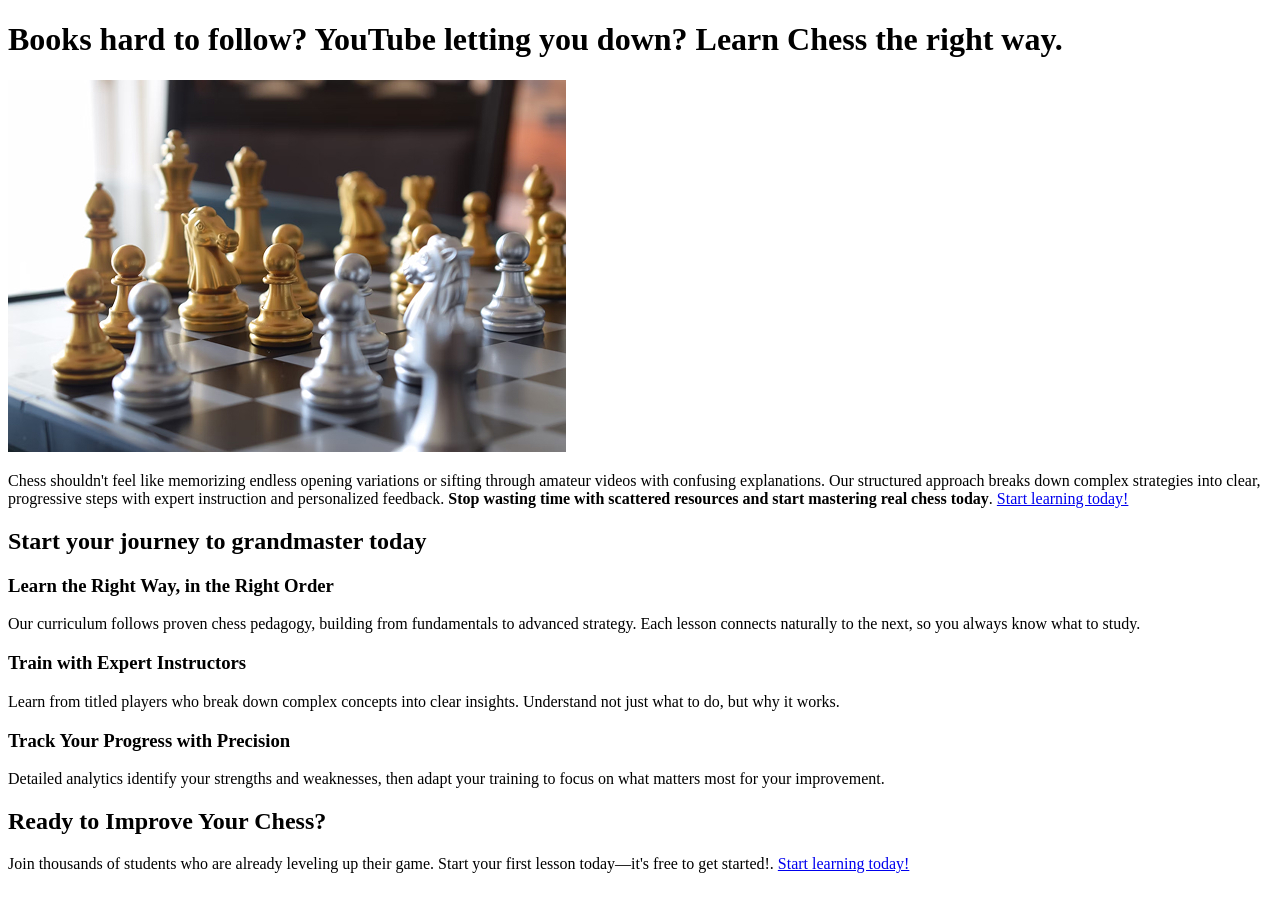
==== index.html @ 09dcffe7 "Initial project setup" ====
<!doctype html>
<html lang="en">
  <head>
    <meta charset="UTF-8" />
    <meta name="viewport" content="width=device-width, initial-scale=1.0" />
    <title>Learn Chess the right way</title>
    <link href="styles/style.css" rel="stylesheet" />
  </head>

  <body>
    <main>
      <h1>
        Books hard to follow? YouTube letting you down? Learn Chess the right
        way.
      </h1>
      <img
        src="images/chess-board.jpg"
        alt="A chess board with gold and silver peices"
      />
      <p>
        Chess shouldn't feel like memorizing endless opening variations or
        sifting through amateur videos with confusing explanations. Our
        structured approach breaks down complex strategies into clear,
        progressive steps with expert instruction and personalized feedback.
        <strong
          >Stop wasting time with scattered resources and start mastering real
          chess today</strong
        >. <a href="instructor.html">Start learning today!</a>
      </p>

      <h2>Start your journey to grandmaster today</h2>
      <h3>Learn the Right Way, in the Right Order</h3>
      <p>
        Our curriculum follows proven chess pedagogy, building from fundamentals
        to advanced strategy. Each lesson connects naturally to the next, so you
        always know what to study.
      </p>
      <h3>Train with Expert Instructors</h3>
      <p>
        Learn from titled players who break down complex concepts into clear
        insights. Understand not just what to do, but why it works.
      </p>
      <h3>Track Your Progress with Precision</h3>
      <p>
        Detailed analytics identify your strengths and weaknesses, then adapt
        your training to focus on what matters most for your improvement.
      </p>
    </main>
    <footer>
      <h2>Ready to Improve Your Chess?</h2>
      <p>
        Join thousands of students who are already leveling up their game. Start
        your first lesson today—it's free to get started!.
        <a href="instructor.html">Start learning today!</a>
      </p>
    </footer>
  </body>
</html>
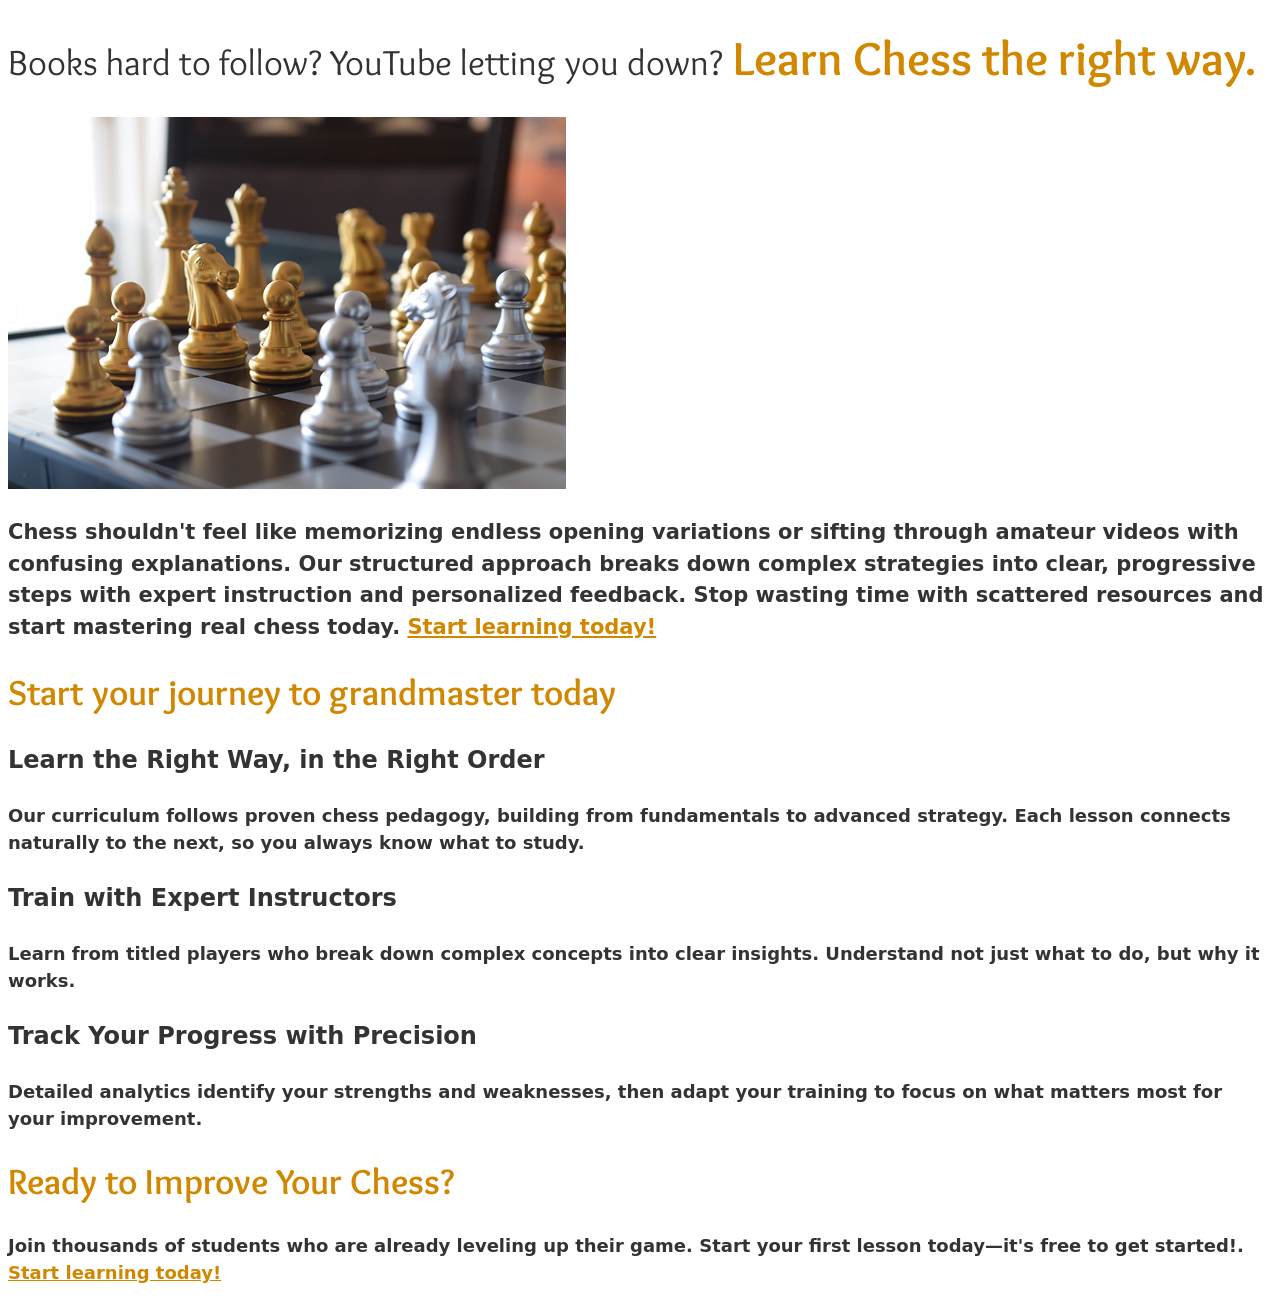
==== commit 1df72020: "Style colors and typography" ====
--- a/index.html
+++ b/index.html
@@ -10,14 +10,14 @@
   <body>
     <main>
       <h1>
-        Books hard to follow? YouTube letting you down? Learn Chess the right
-        way.
+        <span>Books hard to follow? YouTube letting you down?</span> Learn Chess
+        the right way.
       </h1>
       <img
-        src="images/chess-board.jpg"
+        src="assets/images/chess-board.jpg"
         alt="A chess board with gold and silver peices"
       />
-      <p>
+      <p class="lede">
         Chess shouldn't feel like memorizing endless opening variations or
         sifting through amateur videos with confusing explanations. Our
         structured approach breaks down complex strategies into clear,
--- a/styles/style.css
+++ b/styles/style.css
@@ -0,0 +1,69 @@
+@font-face {
+  font-family: "Overlock";
+  src: local(Overlock), url(../assets/fonts/Overlock-Regular.ttf);
+}
+
+@font-face {
+  font-family: "Overlock";
+  src: local(Overlock Bold), url(../assets/fonts/Overlock-Bold.ttf);
+  font-weight: bold;
+}
+
+:root {
+  --clr-accent: hsl(39, 100%, 41%);
+  --clr-neutral-100: hsl(0 0% 100%);
+  --clr-neutral-800: hsl(0 0% 20%);
+  --fs-400: 1.125rem;
+  --fs-500: 1.3125rem;
+  --fs-600: 1.5rem;
+  --fs-700: 2.25rem;
+  --fs-800: 3rem;
+  --ff-base: system-ui, sans-serif;
+  --ff-accent: Overlock, serif;
+}
+
+body {
+  color: var(--clr-neutral-800);
+  font-size: var(--fs-400);
+  line-height: 1.5;
+  font-family: var(--ff-base);
+  font-weight: 700;
+}
+
+h1,
+h2 {
+  color: var(--clr-accent);
+  line-height: 1.1;
+  font-family: var(--ff-accent);
+}
+
+h1 {
+  font-size: var(--fs-800);
+}
+
+h2 {
+  font-size: var(--fs-700);
+}
+
+h3 {
+  font-size: var(--fs-600);
+}
+
+h1 span {
+  color: var(--clr-neutral-800);
+  font-size: 0.75em;
+  font-weight: 400;
+}
+
+a {
+  color: var(--clr-accent);
+}
+
+a:hover,
+a:focus-visible {
+  color: inherit;
+}
+
+.lede {
+  font-size: var(--fs-500);
+}
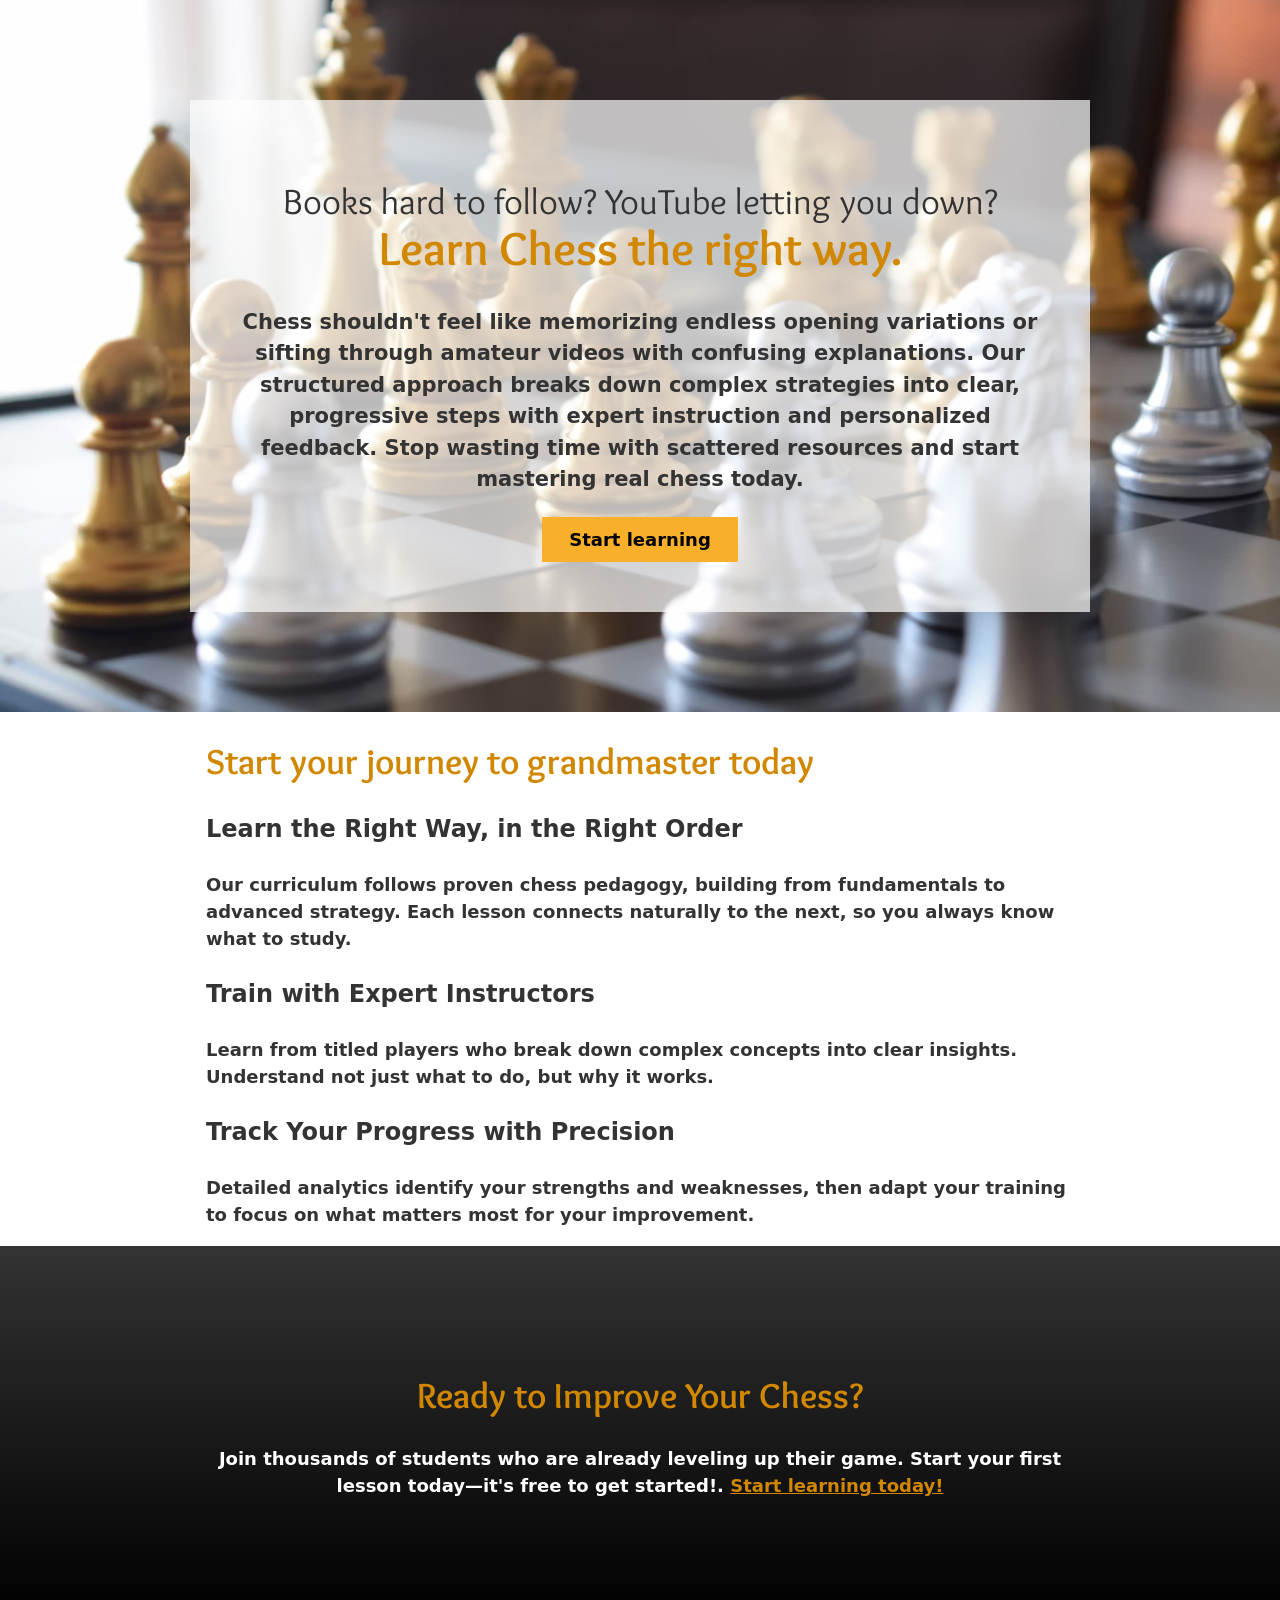
==== commit 10128c23: "Style home page layout" ====
--- a/index.html
+++ b/index.html
@@ -9,50 +9,54 @@
 
   <body>
     <main>
-      <h1>
-        <span>Books hard to follow? YouTube letting you down?</span> Learn Chess
-        the right way.
-      </h1>
-      <img
-        src="assets/images/chess-board.jpg"
-        alt="A chess board with gold and silver peices"
-      />
-      <p class="lede">
-        Chess shouldn't feel like memorizing endless opening variations or
-        sifting through amateur videos with confusing explanations. Our
-        structured approach breaks down complex strategies into clear,
-        progressive steps with expert instruction and personalized feedback.
-        <strong
-          >Stop wasting time with scattered resources and start mastering real
-          chess today</strong
-        >. <a href="instructor.html">Start learning today!</a>
-      </p>
-
-      <h2>Start your journey to grandmaster today</h2>
-      <h3>Learn the Right Way, in the Right Order</h3>
-      <p>
-        Our curriculum follows proven chess pedagogy, building from fundamentals
-        to advanced strategy. Each lesson connects naturally to the next, so you
-        always know what to study.
-      </p>
-      <h3>Train with Expert Instructors</h3>
-      <p>
-        Learn from titled players who break down complex concepts into clear
-        insights. Understand not just what to do, but why it works.
-      </p>
-      <h3>Track Your Progress with Precision</h3>
-      <p>
-        Detailed analytics identify your strengths and weaknesses, then adapt
-        your training to focus on what matters most for your improvement.
-      </p>
+      <div class="hero">
+        <div class="hero-content">
+          <h1>
+            <span>Books hard to follow? YouTube letting you down?</span> Learn
+            Chess the right way.
+          </h1>
+          <p class="lede">
+            Chess shouldn't feel like memorizing endless opening variations or
+            sifting through amateur videos with confusing explanations. Our
+            structured approach breaks down complex strategies into clear,
+            progressive steps with expert instruction and personalized feedback.
+            <strong
+              >Stop wasting time with scattered resources and start mastering
+              real chess today</strong
+            >.
+          </p>
+          <button class="button">Start learning</button>
+        </div>
+      </div>
+      <div class="middle">
+        <h2>Start your journey to grandmaster today</h2>
+        <h3>Learn the Right Way, in the Right Order</h3>
+        <p>
+          Our curriculum follows proven chess pedagogy, building from
+          fundamentals to advanced strategy. Each lesson connects naturally to
+          the next, so you always know what to study.
+        </p>
+        <h3>Train with Expert Instructors</h3>
+        <p>
+          Learn from titled players who break down complex concepts into clear
+          insights. Understand not just what to do, but why it works.
+        </p>
+        <h3>Track Your Progress with Precision</h3>
+        <p>
+          Detailed analytics identify your strengths and weaknesses, then adapt
+          your training to focus on what matters most for your improvement.
+        </p>
+      </div>
     </main>
-    <footer>
-      <h2>Ready to Improve Your Chess?</h2>
-      <p>
-        Join thousands of students who are already leveling up their game. Start
-        your first lesson today—it's free to get started!.
-        <a href="instructor.html">Start learning today!</a>
-      </p>
+    <footer class="page-footer">
+      <div class="footer-content">
+        <h2>Ready to Improve Your Chess?</h2>
+        <p>
+          Join thousands of students who are already leveling up their game.
+          Start your first lesson today—it's free to get started!.
+          <a href="instructor.html">Start learning today!</a>
+        </p>
+      </div>
     </footer>
   </body>
 </html>
--- a/styles/style.css
+++ b/styles/style.css
@@ -10,7 +10,8 @@
 }
 
 :root {
-  --clr-accent: hsl(39, 100%, 41%);
+  --clr-accent-400: hsl(39, 100%, 41%);
+  --clr-accent-300: hsl(39, 94%, 57%);
   --clr-neutral-100: hsl(0 0% 100%);
   --clr-neutral-800: hsl(0 0% 20%);
   --fs-400: 1.125rem;
@@ -22,17 +23,22 @@
   --ff-accent: Overlock, serif;
 }
 
+* {
+  box-sizing: border-box;
+}
+
 body {
   color: var(--clr-neutral-800);
   font-size: var(--fs-400);
   line-height: 1.5;
   font-family: var(--ff-base);
   font-weight: 700;
+  margin: 0;
 }
 
 h1,
 h2 {
-  color: var(--clr-accent);
+  color: var(--clr-accent-400);
   line-height: 1.1;
   font-family: var(--ff-accent);
 }
@@ -50,13 +56,14 @@
 }
 
 h1 span {
+  display: block;
   color: var(--clr-neutral-800);
   font-size: 0.75em;
   font-weight: 400;
 }
 
 a {
-  color: var(--clr-accent);
+  color: var(--clr-accent-400);
 }
 
 a:hover,
@@ -64,6 +71,53 @@
   color: inherit;
 }
 
+button {
+  font: inherit;
+}
+
+.button {
+  background-color: var(--clr-accent-300);
+  border: 0;
+  padding: 0.5em 1.5em;
+}
+
+.button:hover,
+.button:focus-visible {
+  background-color: var(--clr-neutral-800);
+  color: var(--clr-neutral-100);
+}
+
 .lede {
   font-size: var(--fs-500);
 }
+
+.hero {
+  background-color: var(--clr-accent-400);
+  background-image: url(../assets/images/chess-bg.jpg);
+  background-size: cover;
+  padding-block: 100px;
+  padding-inline: 1rem;
+  text-align: center;
+}
+
+.hero-content {
+  background-color: hsl(0 0% 100% / 0.7);
+  max-inline-size: 900px;
+  padding: 50px;
+  margin-inline: auto;
+}
+
+.page-footer {
+  background-color: var(--clr-neutral-800);
+  background-image: linear-gradient(var(--clr-neutral-800), black);
+  padding: 100px;
+  color: var(--clr-neutral-100);
+  text-align: center;
+}
+
+.middle,
+.footer-content {
+  padding-inline: 1rem;
+  max-inline-size: 900px;
+  margin-inline: auto;
+}
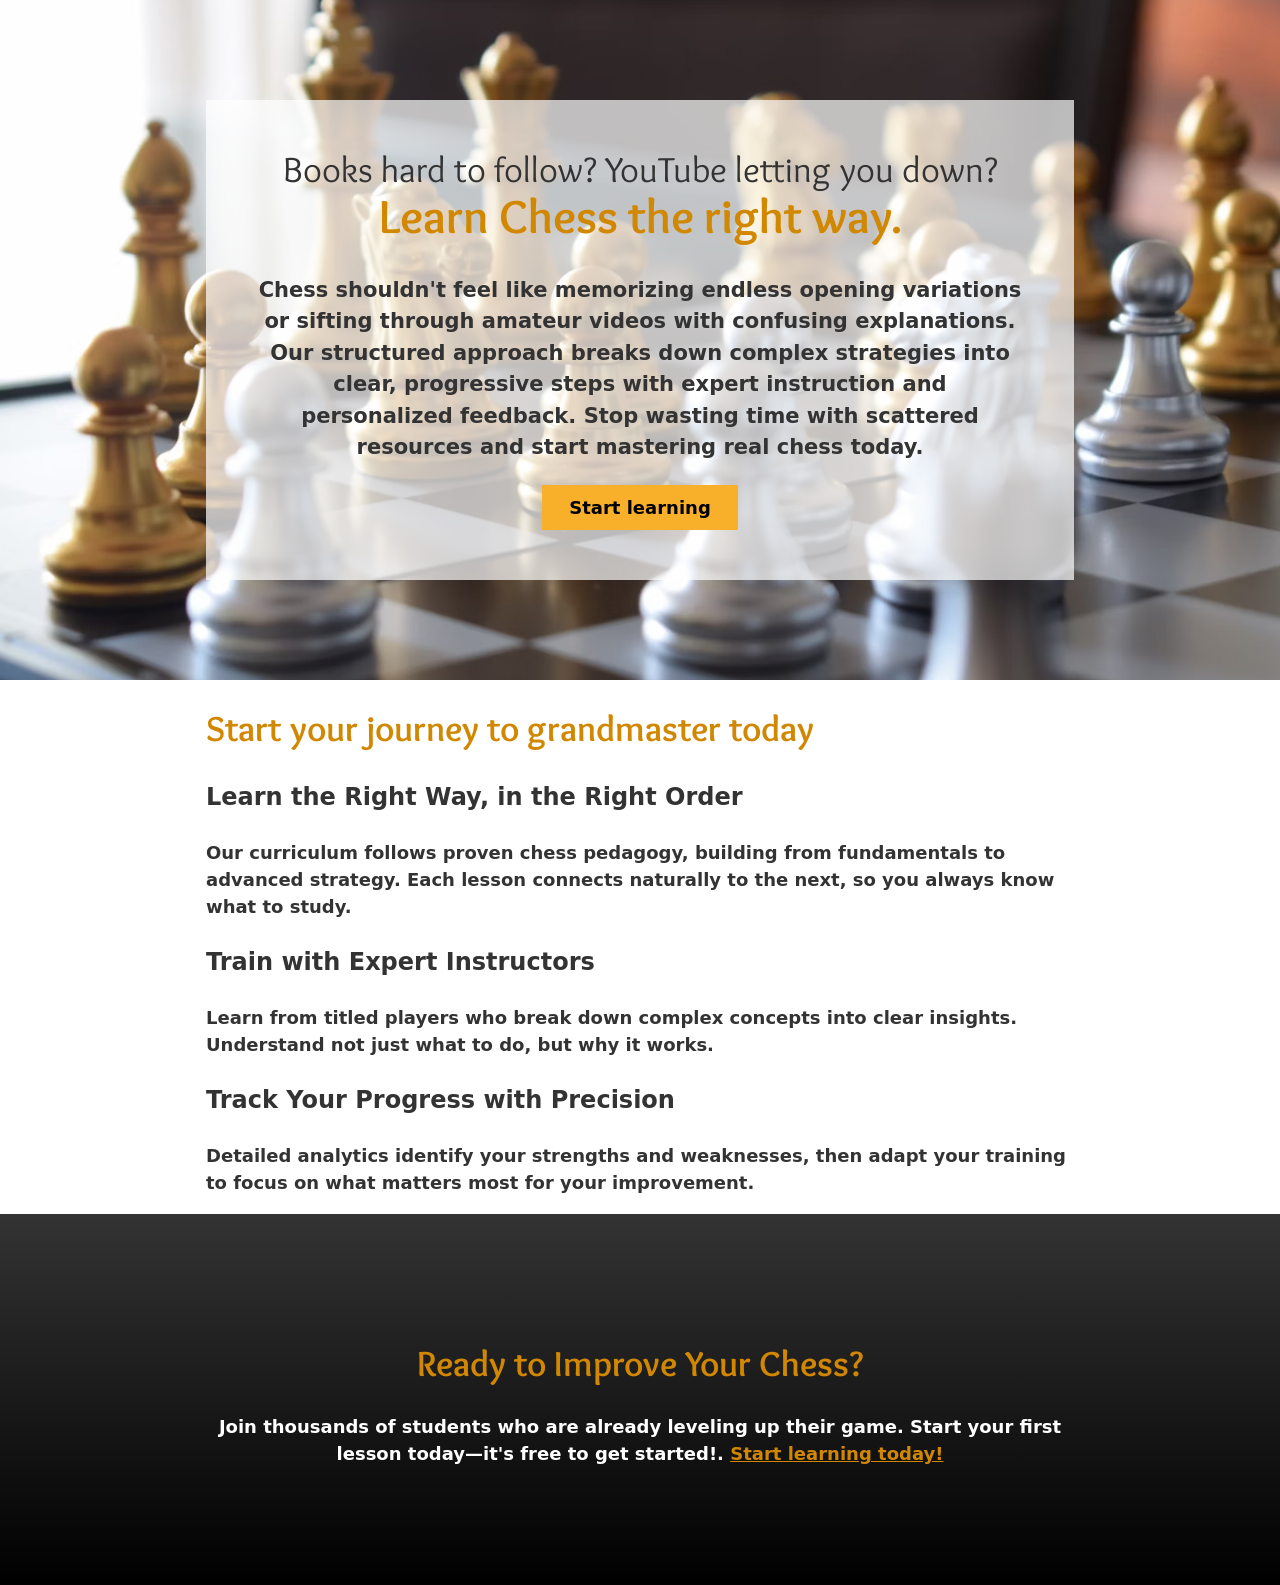
==== commit 13524ca7: "Refactor class names and styles" ====
--- a/index.html
+++ b/index.html
@@ -10,25 +10,28 @@
   <body>
     <main>
       <div class="hero">
-        <div class="hero-content">
-          <h1>
-            <span>Books hard to follow? YouTube letting you down?</span> Learn
-            Chess the right way.
-          </h1>
-          <p class="lede">
-            Chess shouldn't feel like memorizing endless opening variations or
-            sifting through amateur videos with confusing explanations. Our
-            structured approach breaks down complex strategies into clear,
-            progressive steps with expert instruction and personalized feedback.
-            <strong
-              >Stop wasting time with scattered resources and start mastering
-              real chess today</strong
-            >.
-          </p>
-          <button class="button">Start learning</button>
+        <div class="wrapper">
+          <div class="hero-content">
+            <h1>
+              <span>Books hard to follow? YouTube letting you down?</span> Learn
+              Chess the right way.
+            </h1>
+            <p class="lede">
+              Chess shouldn't feel like memorizing endless opening variations or
+              sifting through amateur videos with confusing explanations. Our
+              structured approach breaks down complex strategies into clear,
+              progressive steps with expert instruction and personalized
+              feedback.
+              <strong
+                >Stop wasting time with scattered resources and start mastering
+                real chess today</strong
+              >.
+            </p>
+            <button class="button">Start learning</button>
+          </div>
         </div>
       </div>
-      <div class="middle">
+      <div class="wrapper">
         <h2>Start your journey to grandmaster today</h2>
         <h3>Learn the Right Way, in the Right Order</h3>
         <p>
@@ -49,7 +52,7 @@
       </div>
     </main>
     <footer class="page-footer">
-      <div class="footer-content">
+      <div class="wrapper">
         <h2>Ready to Improve Your Chess?</h2>
         <p>
           Join thousands of students who are already leveling up their game.
--- a/styles/style.css
+++ b/styles/style.css
@@ -102,9 +102,15 @@
 
 .hero-content {
   background-color: hsl(0 0% 100% / 0.7);
-  max-inline-size: 900px;
   padding: 50px;
-  margin-inline: auto;
+}
+
+.hero-content > :first-child {
+  margin-block-start: 0;
+}
+
+.hero-content > :last-child {
+  margin-block-end: 0;
 }
 
 .page-footer {
@@ -115,8 +121,7 @@
   text-align: center;
 }
 
-.middle,
-.footer-content {
+.wrapper {
   padding-inline: 1rem;
   max-inline-size: 900px;
   margin-inline: auto;
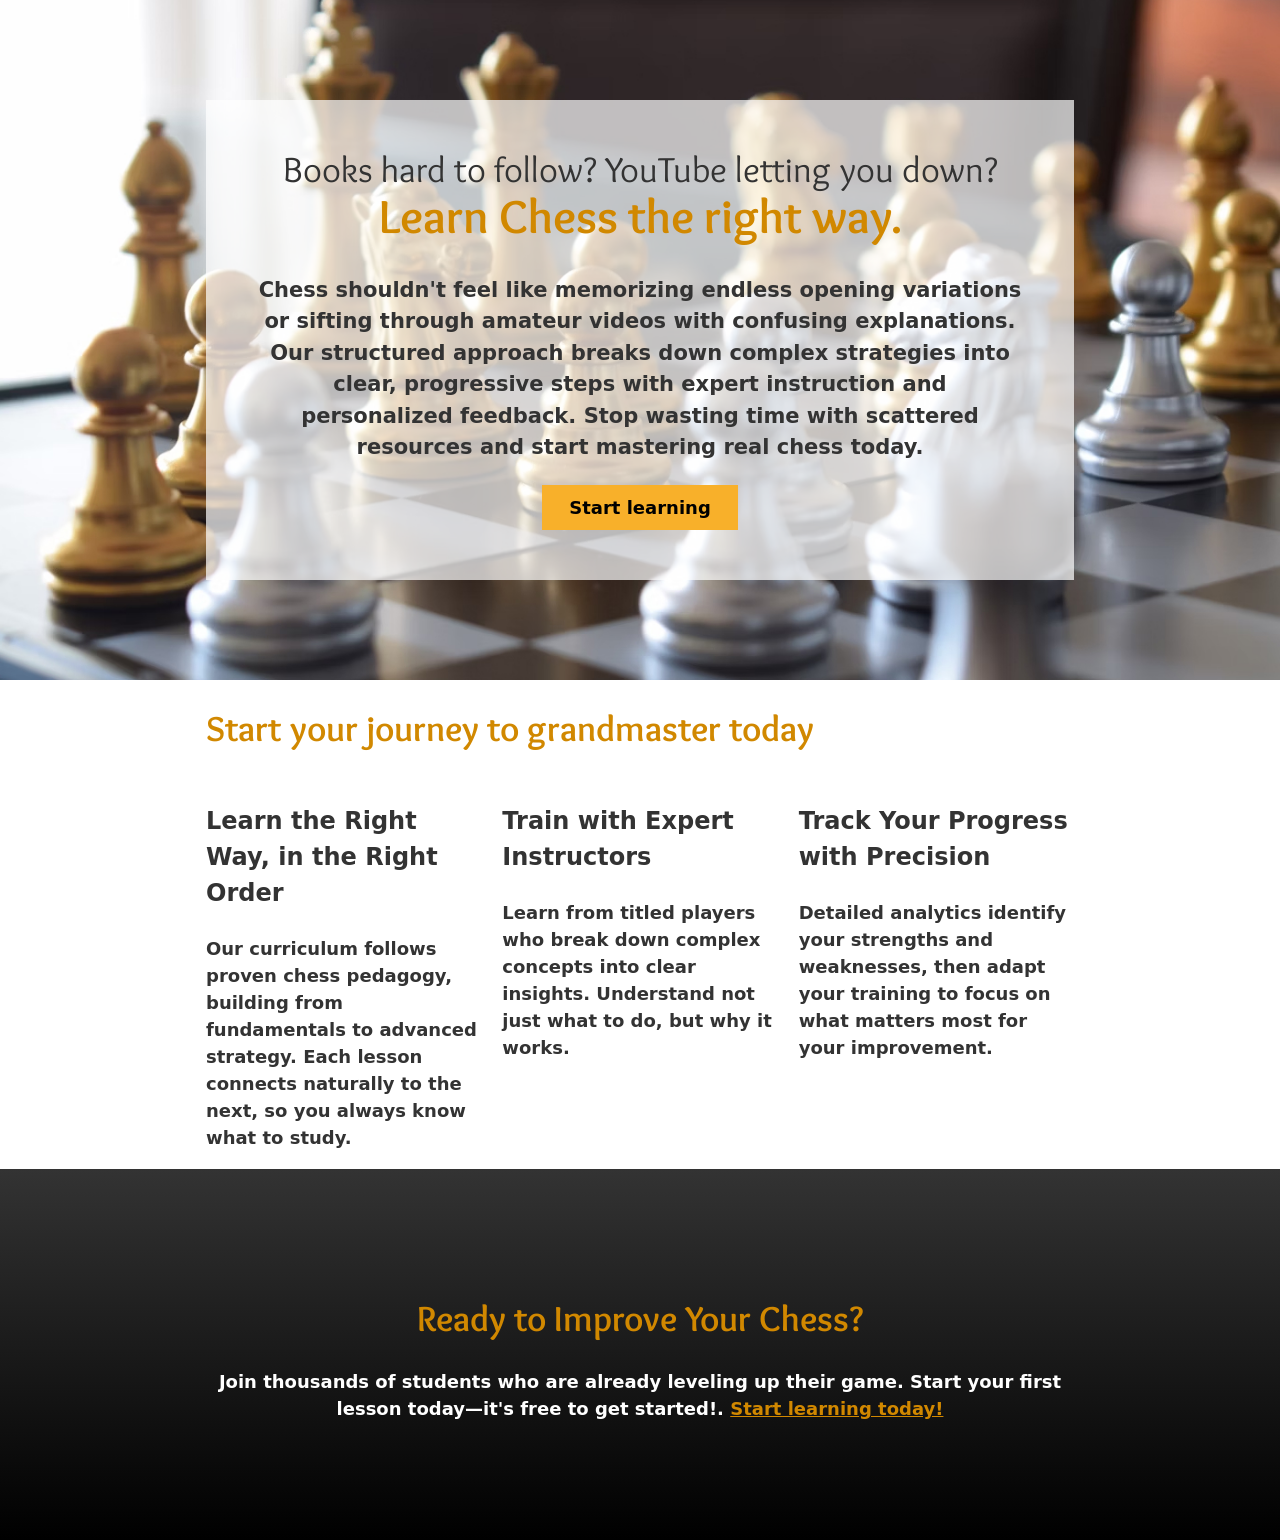
==== commit 127a254c: "Style grid layout on home page body" ====
--- a/index.html
+++ b/index.html
@@ -33,22 +33,31 @@
       </div>
       <div class="wrapper">
         <h2>Start your journey to grandmaster today</h2>
-        <h3>Learn the Right Way, in the Right Order</h3>
-        <p>
-          Our curriculum follows proven chess pedagogy, building from
-          fundamentals to advanced strategy. Each lesson connects naturally to
-          the next, so you always know what to study.
-        </p>
-        <h3>Train with Expert Instructors</h3>
-        <p>
-          Learn from titled players who break down complex concepts into clear
-          insights. Understand not just what to do, but why it works.
-        </p>
-        <h3>Track Your Progress with Precision</h3>
-        <p>
-          Detailed analytics identify your strengths and weaknesses, then adapt
-          your training to focus on what matters most for your improvement.
-        </p>
+        <div class="three-columns">
+          <div>
+            <h3>Learn the Right Way, in the Right Order</h3>
+            <p>
+              Our curriculum follows proven chess pedagogy, building from
+              fundamentals to advanced strategy. Each lesson connects naturally
+              to the next, so you always know what to study.
+            </p>
+          </div>
+          <div>
+            <h3>Train with Expert Instructors</h3>
+            <p>
+              Learn from titled players who break down complex concepts into
+              clear insights. Understand not just what to do, but why it works.
+            </p>
+          </div>
+          <div>
+            <h3>Track Your Progress with Precision</h3>
+            <p>
+              Detailed analytics identify your strengths and weaknesses, then
+              adapt your training to focus on what matters most for your
+              improvement.
+            </p>
+          </div>
+        </div>
       </div>
     </main>
     <footer class="page-footer">
--- a/styles/style.css
+++ b/styles/style.css
@@ -126,3 +126,12 @@
   max-inline-size: 900px;
   margin-inline: auto;
 }
+
+.three-columns {
+  display: grid;
+  gap: 21px;
+
+  @media (width > 720px) {
+    grid-template-columns: repeat(3, 1fr);
+  }
+}
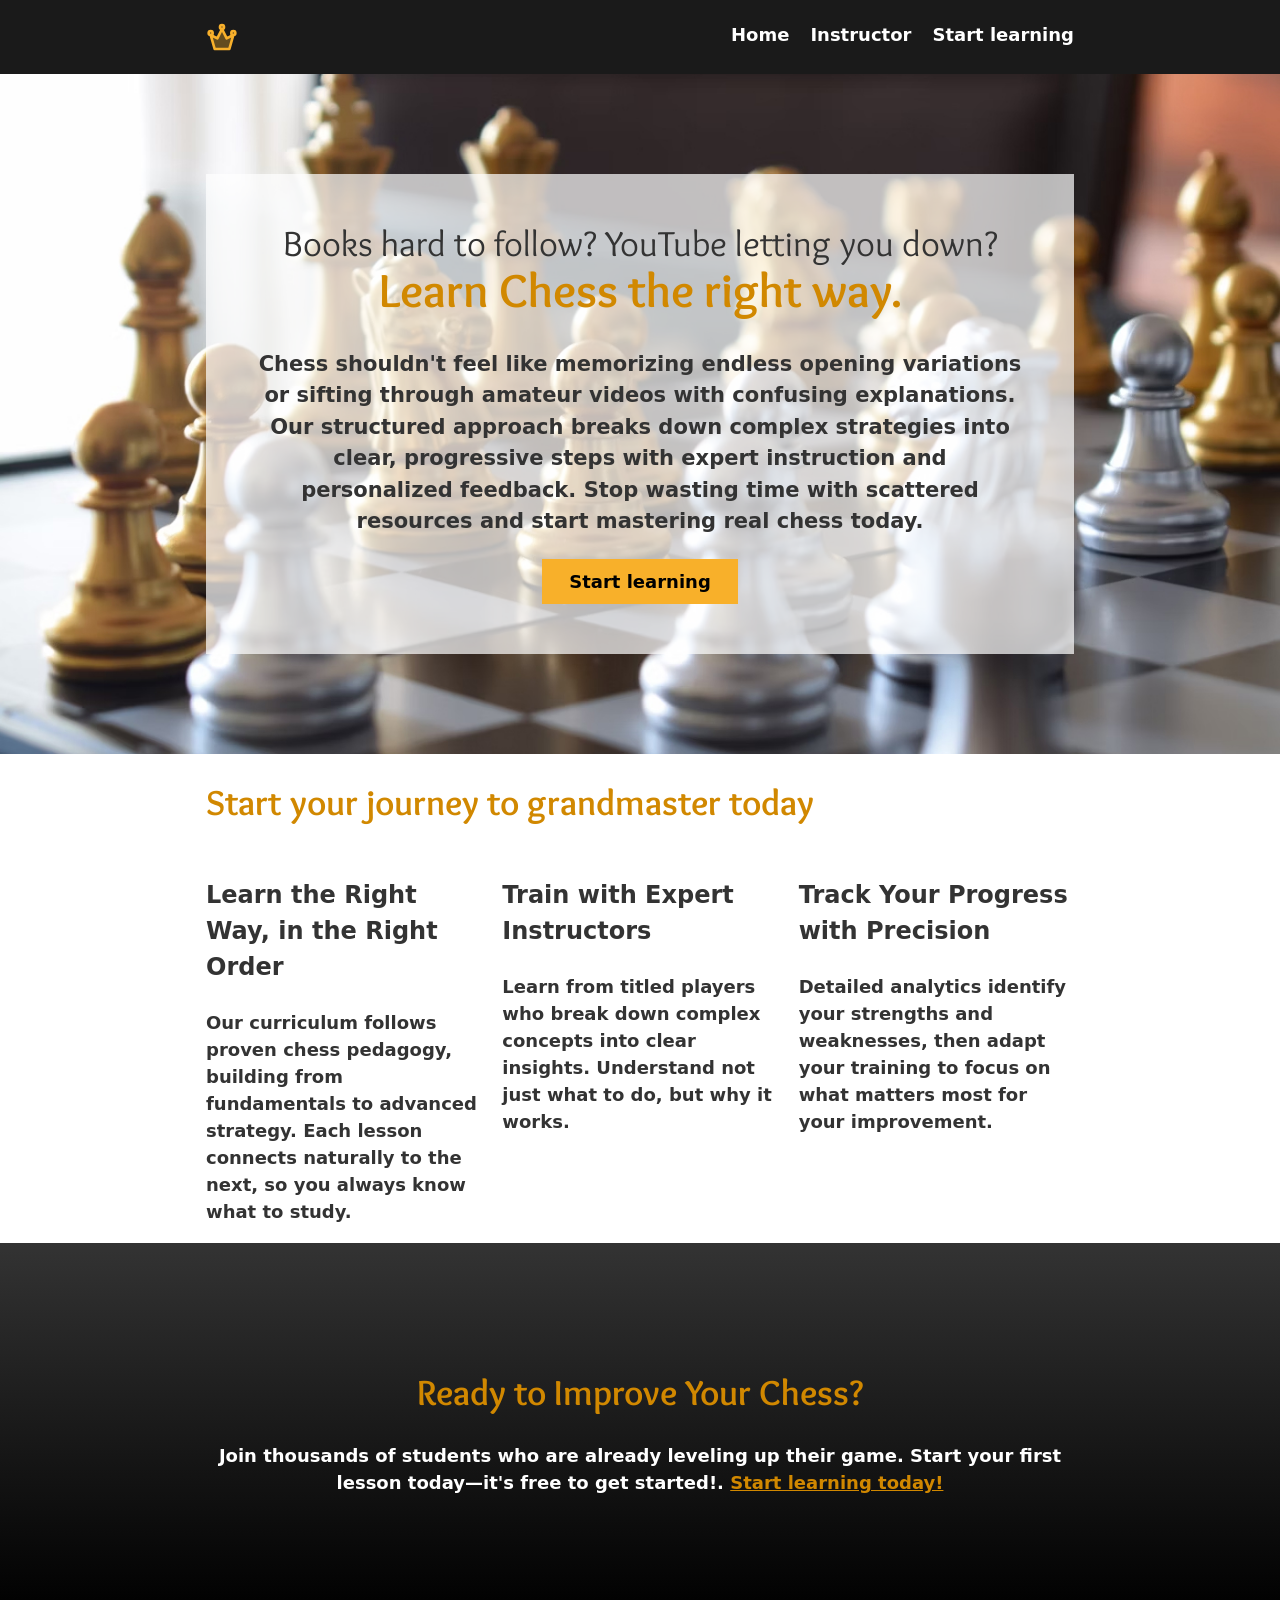
==== commit 52f2024c: "Add navbar and styles" ====
--- a/index.html
+++ b/index.html
@@ -8,6 +8,20 @@
   </head>
 
   <body>
+    <header class="page-header">
+      <div class="wrapper">
+        <div class="page-header-layout">
+          <img src="assets/images/crown.svg" />
+          <nav class="primary-nav">
+            <ul>
+              <li><a href="index.html">Home</a></li>
+              <li><a href="instructor.html">Instructor</a></li>
+              <li><a href="#">Start learning</a></li>
+            </ul>
+          </nav>
+        </div>
+      </div>
+    </header>
     <main>
       <div class="hero">
         <div class="wrapper">
--- a/styles/style.css
+++ b/styles/style.css
@@ -14,6 +14,7 @@
   --clr-accent-300: hsl(39, 94%, 57%);
   --clr-neutral-100: hsl(0 0% 100%);
   --clr-neutral-800: hsl(0 0% 20%);
+  --clr-neutral-900: hsl(0 0% 10%);
   --fs-400: 1.125rem;
   --fs-500: 1.3125rem;
   --fs-600: 1.5rem;
@@ -91,6 +92,38 @@
   font-size: var(--fs-500);
 }
 
+.page-header {
+  background: var(--clr-neutral-900);
+  padding-block: 21px;
+}
+
+.page-header-layout {
+  display: flex;
+  flex-wrap: wrap;
+  justify-content: space-between;
+  gap: 21px;
+}
+
+.primary-nav ul {
+  display: flex;
+  gap: 21px;
+  list-style: none;
+  margin: 0;
+  padding: 0;
+  flex-wrap: wrap;
+}
+
+.primary-nav a {
+  font-weight: 700;
+  color: var(--clr-neutral-100);
+  text-decoration: none;
+}
+
+.primary-nav a:hover,
+.primary-nav a:focus-visible {
+  color: var(--clr-accent-300);
+}
+
 .hero {
   background-color: var(--clr-accent-400);
   background-image: url(../assets/images/chess-bg.jpg);
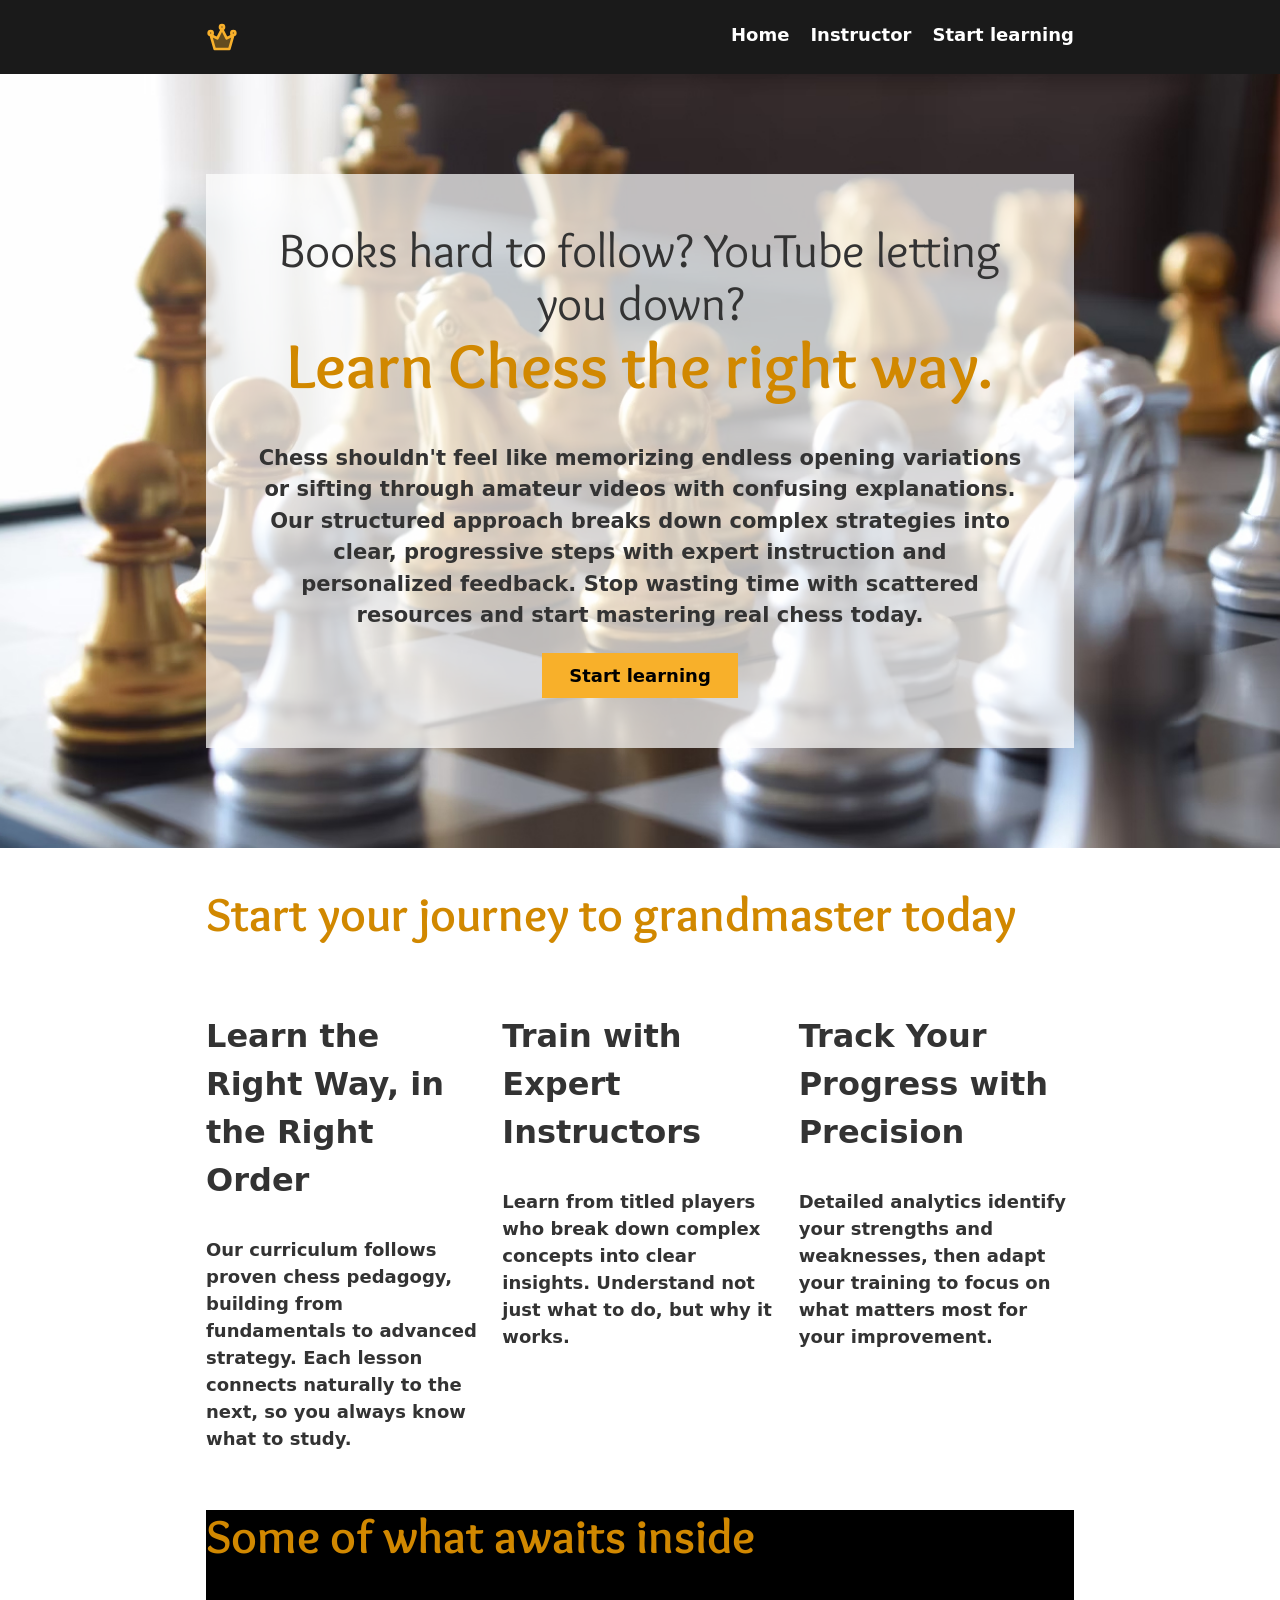
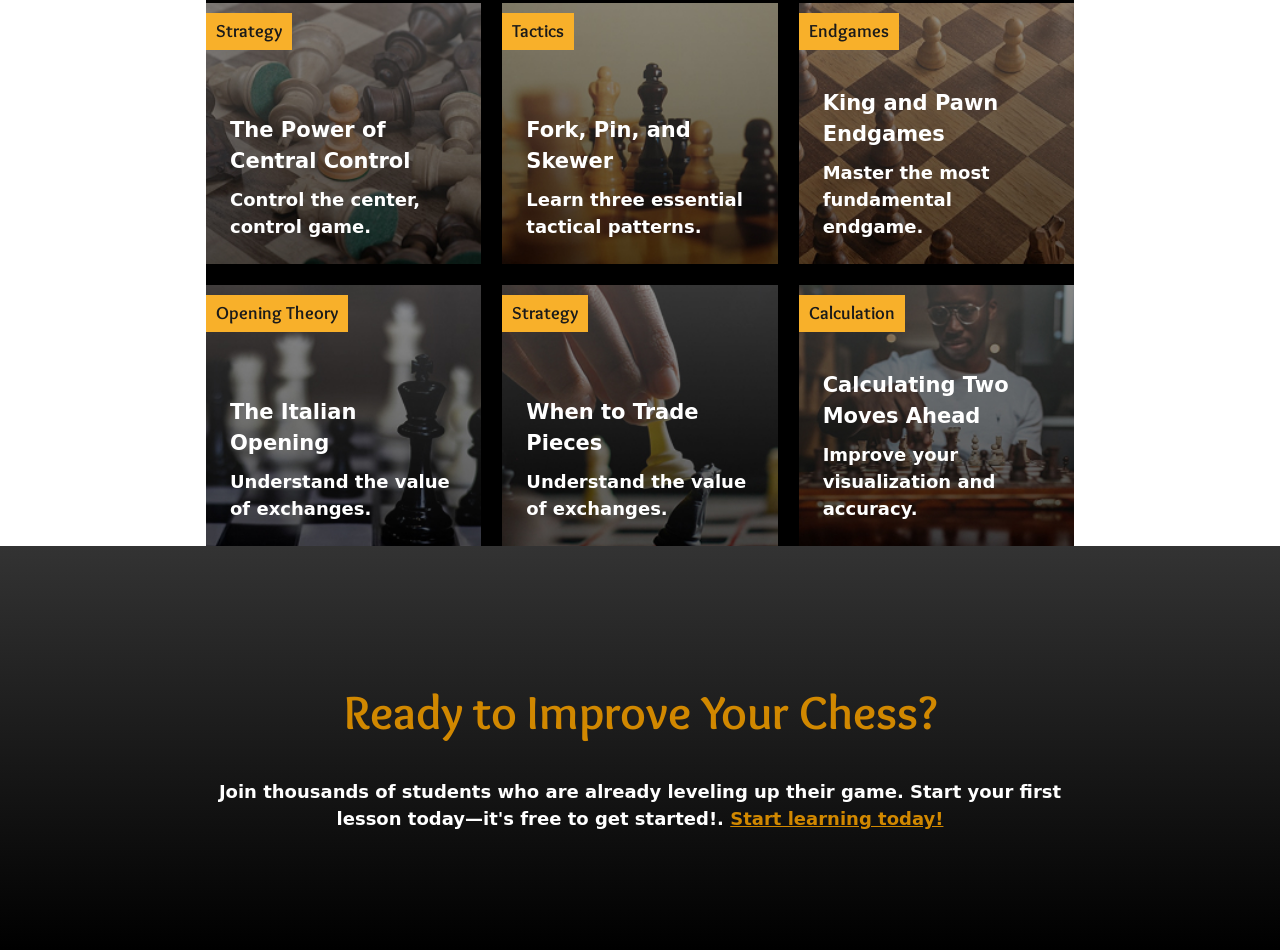
==== commit a21bf403: "Synchronize" ====
--- a/index.html
+++ b/index.html
@@ -72,6 +72,75 @@
             </p>
           </div>
         </div>
+        <div class="dark-bg">
+          <h2>Some of what awaits inside</h2>
+          <div class="three-columns">
+            <div class="course">
+              <h3 class="course-title">The Power of Central Control</h3>
+              <span class="course-tag">Strategy</span>
+              <img
+                src="assets/images/central-control.jpg"
+                alt="A pawn in the center of the board, with all the pieces around it fallen over."
+              />
+              <p class="course-description">
+                Control the center, control game.
+              </p>
+            </div>
+            <div class="course">
+              <h3 class="course-title">Fork, Pin, and Skewer</h3>
+              <span class="course-tag">Tactics</span>
+              <img
+                src="assets/images/fork-pin-skewer.jpg"
+                alt="Dramatic shot of a chess board, with the foreground peices out of focus, with a white queen in front of a black king"
+              />
+
+              <p class="course-description">
+                Learn three essential tactical patterns.
+              </p>
+            </div>
+            <div class="course">
+              <h3 class="course-title">King and Pawn Endgames</h3>
+              <span class="course-tag">Endgames</span>
+              <img src="assets/images/king-pawn-endgame.jpg" />
+              <p class="course-description">
+                Master the most fundamental endgame.
+              </p>
+            </div>
+            <div class="course">
+              <h3 class="course-title">The Italian Opening</h3>
+              <span class="course-tag">Opening Theory</span>
+              <img
+                src="assets/images/italian-opening.jpg"
+                alt="A dramatic shot of a black and white chess board showing an advanced position after starting with the Italian Opening"
+              />
+              <p class="course-description">
+                Understand the value of exchanges.
+              </p>
+            </div>
+            <div class="course">
+              <h3 class="course-title">When to Trade Pieces</h3>
+              <span class="course-tag">Strategy</span>
+              <img
+                src="assets/images/trading-pieces.jpg"
+                alt="A person knocking over a knight with their bishop"
+              />
+              <p class="course-description">
+                Understand the value of exchanges.
+              </p>
+            </div>
+            <div class="course">
+              <h3 class="course-title">Calculating Two Moves Ahead</h3>
+              <span class="course-tag">Calculation</span>
+              <img
+                src="assets/images/calculating.jpg"
+                alt="A person deep in thought, contemplating their next move"
+              />
+              <p class="course-description">
+                Improve your visualization and accuracy.
+              </p>
+            </div>
+          </div>
+        </div>
       </div>
     </main>
     <footer class="page-footer">
--- a/styles/style.css
+++ b/styles/style.css
@@ -22,6 +22,12 @@
   --fs-800: 3rem;
   --ff-base: system-ui, sans-serif;
   --ff-accent: Overlock, serif;
+
+  @media (width > 960px) {
+    --fs-600: 2rem;
+    --fs-700: 3rem;
+    --fs-800: 4rem;
+  }
 }
 
 * {
@@ -146,6 +152,50 @@
   margin-block-end: 0;
 }
 
+.dark-bg {
+  background: black;
+}
+
+.course {
+  color: var(--clr-neutral-100);
+  padding: 1.5rem;
+  padding-block-start: 85px;
+  position: relative;
+  isolation: isolate;
+  display: grid;
+  gap: 0.5rem;
+  align-content: end;
+
+  > img {
+    position: absolute;
+    inset: 0;
+    block-size: 100%;
+    inline-size: 100%;
+    z-index: -1;
+    object-fit: cover;
+  }
+}
+
+.course > * {
+  margin: 0;
+}
+
+.course-title {
+  font-size: var(--fs-500);
+}
+
+.course-tag {
+  background: var(--clr-accent-300);
+  color: var(--clr-neutral-900);
+  padding: 5px 10px;
+  position: absolute;
+  top: 10px;
+  left: 0;
+  font-family: var(--ff-accent);
+  font-weight: 700;
+  z-index: 1;
+}
+
 .page-footer {
   background-color: var(--clr-neutral-800);
   background-image: linear-gradient(var(--clr-neutral-800), black);
